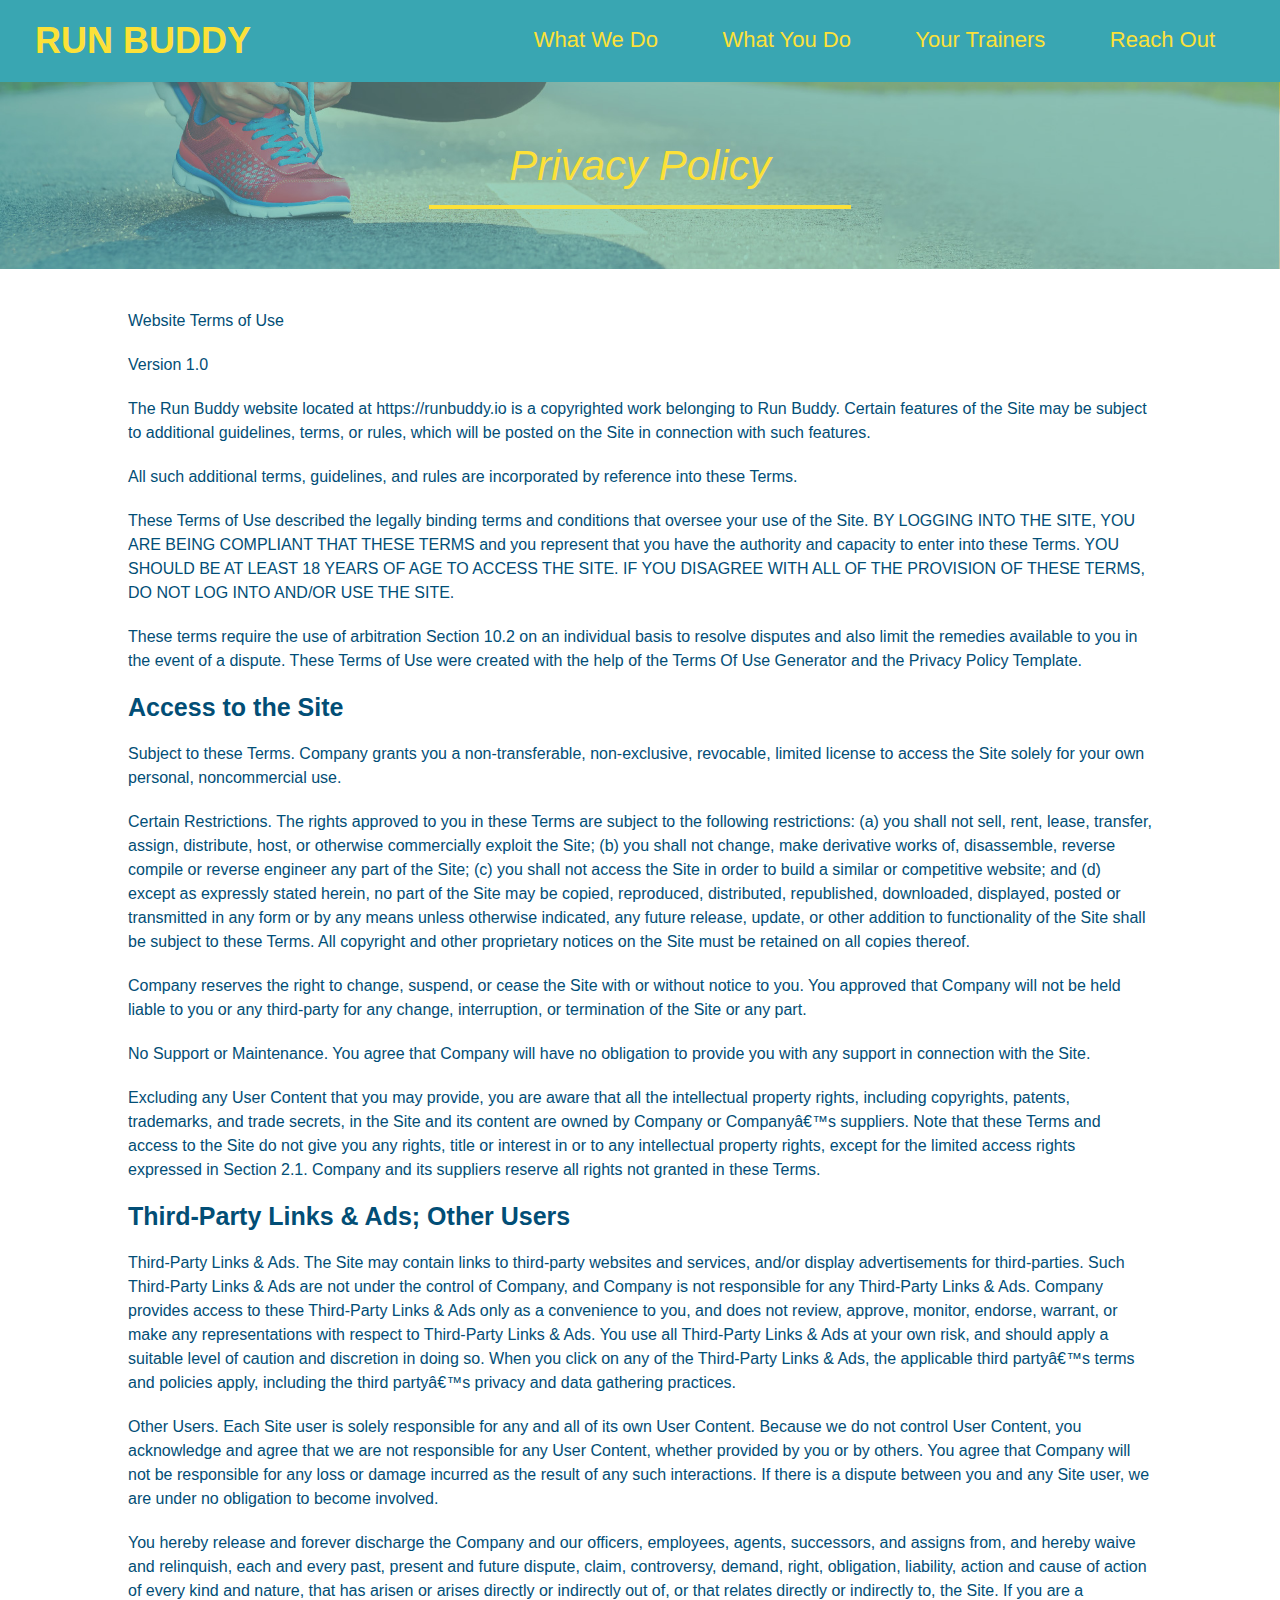
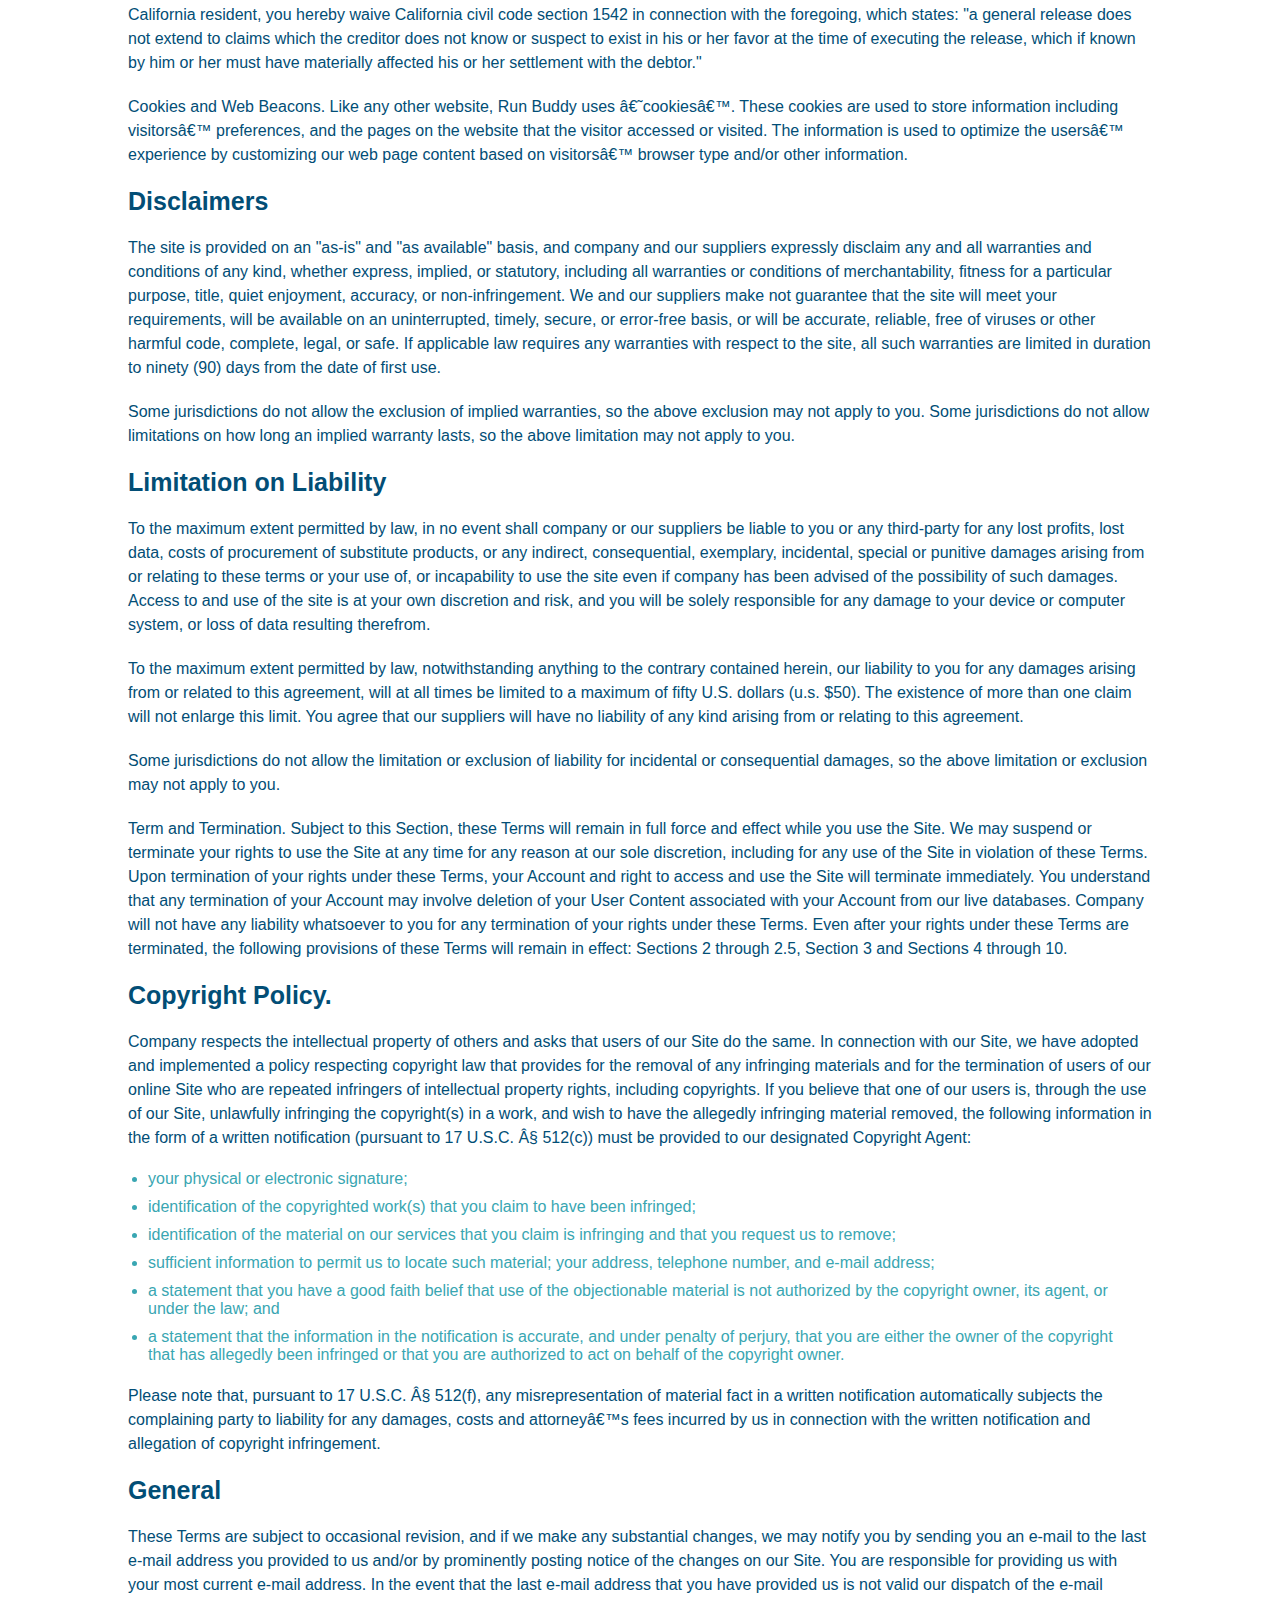
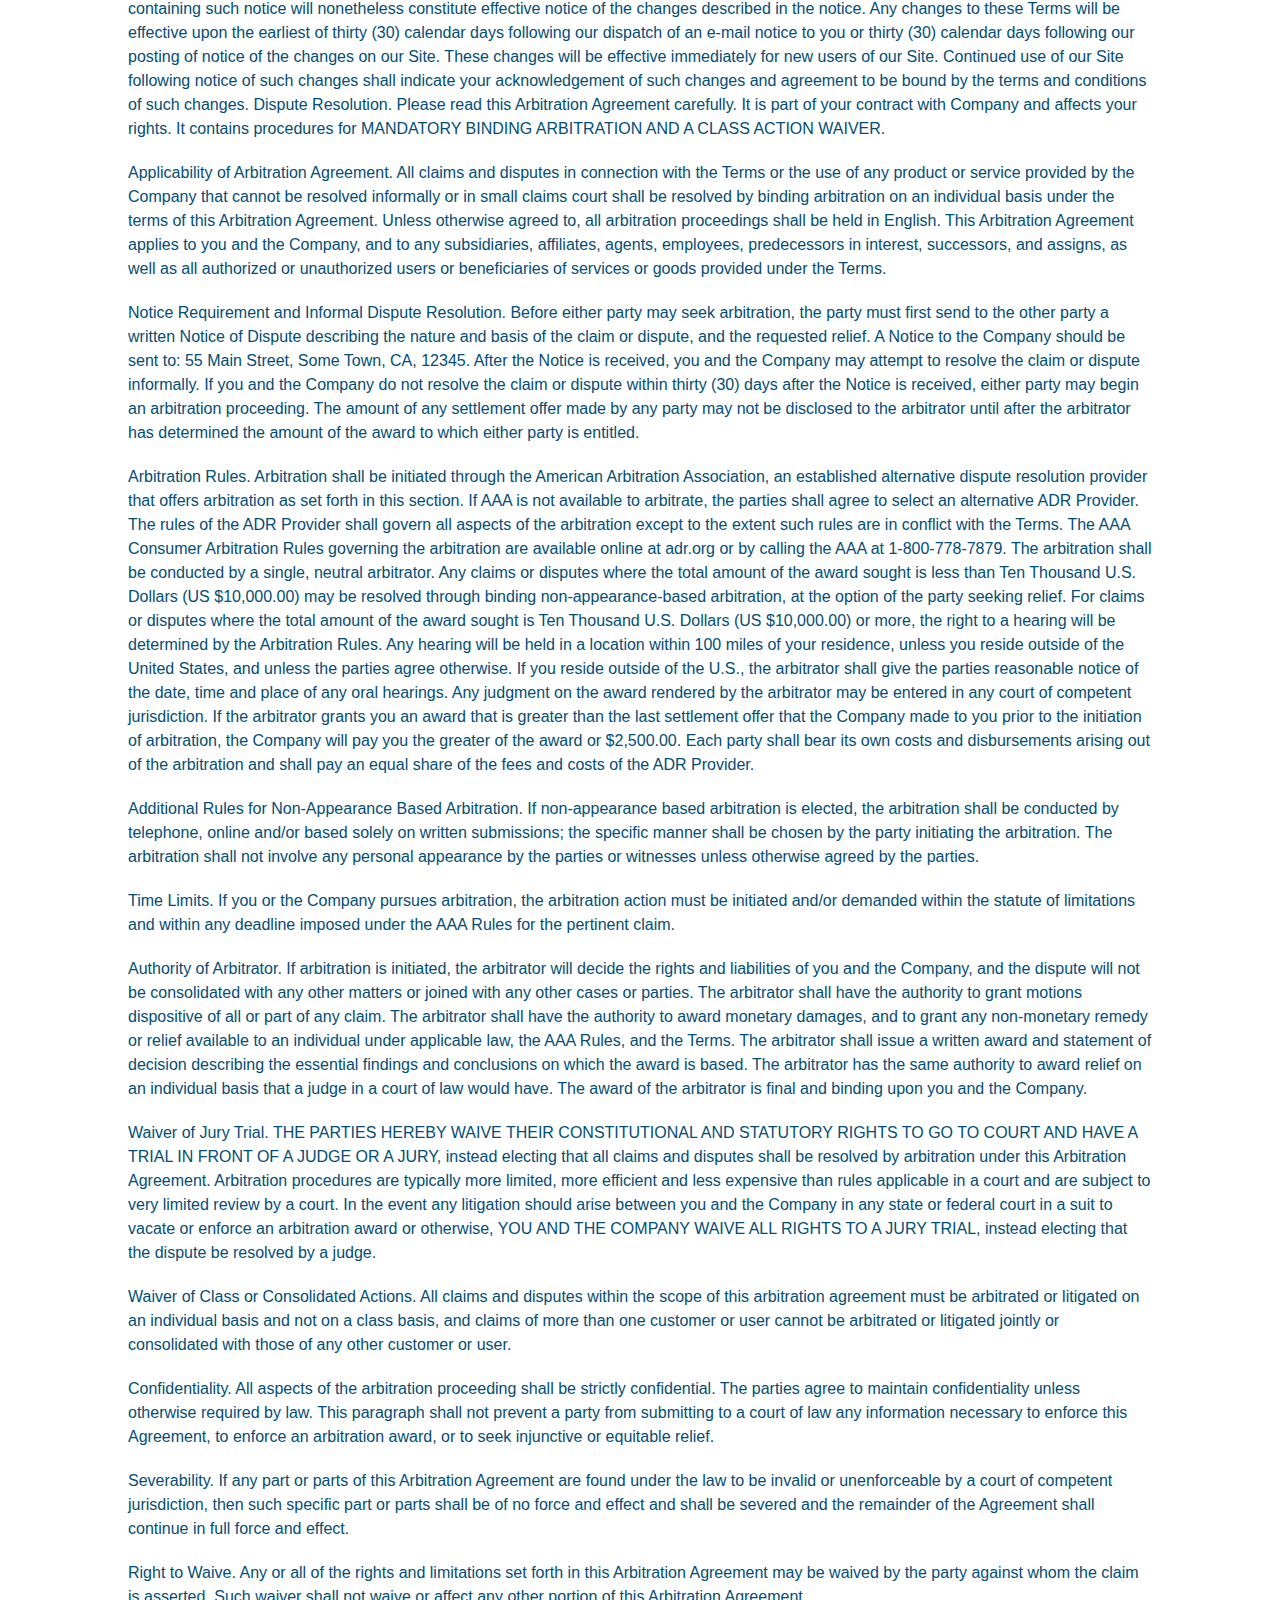
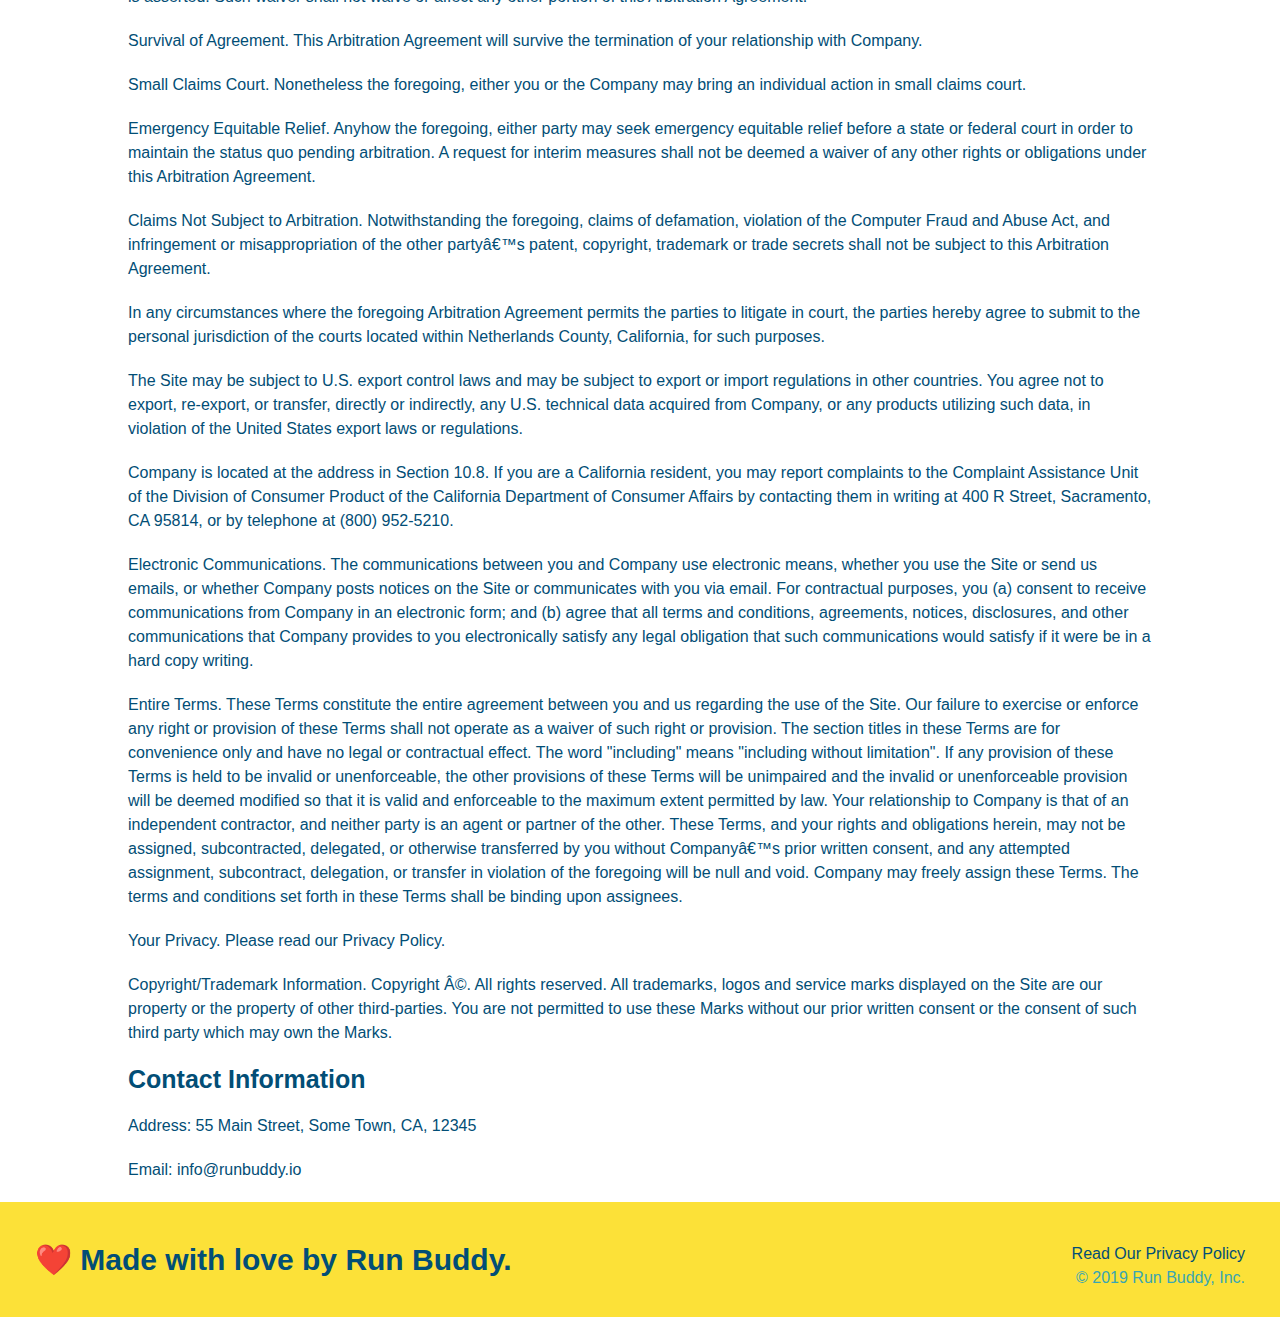
==== privacy-policy.html @ dcb20935 "privacy policy" ====
<!DOCTYPE html>
<html lang="en">

<head>
  <meta charset="UTF-8" />
  <title>Privacy Policy - Run Buddy</title>
  <link rel="stylesheet" href="./assets/css/style.css" />
  <link rel="stylesheet" href="./assets/css/secondary-styles.css" />

</head>

<body>
  <header>
    <h1>
      <a href="/">
        RUN BUDDY
      </a>
    </h1>
    <nav>
      <!-- Unordered list element -->
      <ul>
        <!-- List item element-->
        <li>
          <!-- Anchor element -->
          <a href="./index.html#what-we-do">What We Do</a>
        </li>
        <li>
          <a href="./index.html#what-you-do">What You Do</a>
        </li>
        <li>
          <a href="./index.html#your-trainers">Your Trainers</a>
        </li>
        <li>
          <a href="./index.html#reach-out">Reach Out</a>
        </li>
      </ul>
    </nav>
  </header>

  <section class="hero">
    <h2 class="page-title">
      Privacy Policy
    </h2>
  </section>

  <article class="secondary-content">

    <p>
      Website Terms of Use
    </p>

    <p>
      Version 1.0
    </p>

    <p>
      The Run Buddy website located at https://runbuddy.io is a copyrighted work belonging to Run Buddy. Certain
      features of the Site may be subject to additional guidelines, terms, or rules, which will be posted on the Site
      in connection with such features.
    </p>

    <p>
      All such additional terms, guidelines, and rules are incorporated by reference into these Terms.
    </p>

    <p>
      These Terms of Use described the legally binding terms and conditions that oversee your use of the Site. BY
      LOGGING INTO THE SITE, YOU ARE BEING COMPLIANT THAT THESE TERMS and you represent that you have the authority
      and capacity to enter into these Terms. YOU SHOULD BE AT LEAST 18 YEARS OF AGE TO ACCESS THE SITE. IF YOU
      DISAGREE WITH ALL OF THE PROVISION OF THESE TERMS, DO NOT LOG INTO AND/OR USE THE SITE.
    </p>

    <p>
      These terms require the use of arbitration Section 10.2 on an individual basis to resolve disputes and also
      limit the remedies available to you in the event of a dispute. These Terms of Use were created with the help of
      the Terms Of Use Generator and the Privacy Policy Template.
    </p>

    <h3>
      Access to the Site
    </h3>

    <p>
      Subject to these Terms. Company grants you a non-transferable, non-exclusive, revocable, limited license to
      access the Site solely for your own personal, noncommercial use.
    </p>

    <p>
      Certain Restrictions. The rights approved to you in these Terms are subject to the following restrictions: (a)
      you shall not sell, rent, lease, transfer, assign, distribute, host, or otherwise commercially exploit the Site;
      (b) you shall not change, make derivative works of, disassemble, reverse compile or reverse engineer any part of
      the Site; (c) you shall not access the Site in order to build a similar or competitive website; and (d) except
      as expressly stated herein, no part of the Site may be copied, reproduced, distributed, republished, downloaded,
      displayed, posted or transmitted in any form or by any means unless otherwise indicated, any future release,
      update, or other addition to functionality of the Site shall be subject to these Terms. All copyright and other
      proprietary notices on the Site must be retained on all copies thereof.
    </p>

    <p>
      Company reserves the right to change, suspend, or cease the Site with or without notice to you. You approved
      that Company will not be held liable to you or any third-party for any change, interruption, or termination of
      the Site or any part.
    </p>

    <p>
      No Support or Maintenance. You agree that Company will have no obligation to provide you with any support in
      connection with the Site.
    </p>

    <p>
      Excluding any User Content that you may provide, you are aware that all the intellectual property rights,
      including copyrights, patents, trademarks, and trade secrets, in the Site and its content are owned by Company
      or Companyâ€™s suppliers. Note that these Terms and access to the Site do not give you any rights, title or
      interest in or to any intellectual property rights, except for the limited access rights expressed in Section
      2.1. Company and its suppliers reserve all rights not granted in these Terms.
    </p>

    <h3>
      Third-Party Links & Ads; Other Users
    </h3>

    <p>
      Third-Party Links & Ads. The Site may contain links to third-party websites and services, and/or display
      advertisements for third-parties. Such Third-Party Links & Ads are not under the control of Company, and Company
      is not responsible for any Third-Party Links & Ads. Company provides access to these Third-Party Links & Ads
      only as a convenience to you, and does not review, approve, monitor, endorse, warrant, or make any
      representations with respect to Third-Party Links & Ads. You use all Third-Party Links & Ads at your own risk,
      and should apply a suitable level of caution and discretion in doing so. When you click on any of the
      Third-Party Links & Ads, the applicable third partyâ€™s terms and policies apply, including the third partyâ€™s
      privacy and data gathering practices.
    </p>

    <p>
      Other Users. Each Site user is solely responsible for any and all of its own User Content. Because we do not
      control User Content, you acknowledge and agree that we are not responsible for any User Content, whether
      provided by you or by others. You agree that Company will not be responsible for any loss or damage incurred as
      the result of any such interactions. If there is a dispute between you and any Site user, we are under no
      obligation to become involved.
    </p>

    <p>
      You hereby release and forever discharge the Company and our officers, employees, agents, successors, and
      assigns from, and hereby waive and relinquish, each and every past, present and future dispute, claim,
      controversy, demand, right, obligation, liability, action and cause of action of every kind and nature, that has
      arisen or arises directly or indirectly out of, or that relates directly or indirectly to, the Site. If you are
      a California resident, you hereby waive California civil code section 1542 in connection with the foregoing,
      which states: "a general release does not extend to claims which the creditor does not know or suspect to exist
      in his or her favor at the time of executing the release, which if known by him or her must have materially
      affected his or her settlement with the debtor."
    </p>

    <p>
      Cookies and Web Beacons. Like any other website, Run Buddy uses â€˜cookiesâ€™. These cookies are used to store
      information including visitorsâ€™ preferences, and the pages on the website that the visitor accessed or visited.
      The information is used to optimize the usersâ€™ experience by customizing our web page content based on
      visitorsâ€™
      browser type and/or other information.
    </p>

    <h3>
      Disclaimers
    </h3>

    <p>
      The site is provided on an "as-is" and "as available" basis, and company and our suppliers expressly disclaim
      any and all warranties and conditions of any kind, whether express, implied, or statutory, including all
      warranties or conditions of merchantability, fitness for a particular purpose, title, quiet enjoyment, accuracy,
      or non-infringement. We and our suppliers make not guarantee that the site will meet your requirements, will be
      available on an uninterrupted, timely, secure, or error-free basis, or will be accurate, reliable, free of
      viruses or other harmful code, complete, legal, or safe. If applicable law requires any warranties with respect
      to the site, all such warranties are limited in duration to ninety (90) days from the date of first use.
    </p>

    <p>
      Some jurisdictions do not allow the exclusion of implied warranties, so the above exclusion may not apply to
      you. Some jurisdictions do not allow limitations on how long an implied warranty lasts, so the above limitation
      may not apply to you.
    </p>

    <h3>
      Limitation on Liability
    </h3>

    <p>
      To the maximum extent permitted by law, in no event shall company or our suppliers be liable to you or any
      third-party for any lost profits, lost data, costs of procurement of substitute products, or any indirect,
      consequential, exemplary, incidental, special or punitive damages arising from or relating to these terms or
      your use of, or incapability to use the site even if company has been advised of the possibility of such
      damages. Access to and use of the site is at your own discretion and risk, and you will be solely responsible
      for any damage to your device or computer system, or loss of data resulting therefrom.
    </p>

    <p>
      To the maximum extent permitted by law, notwithstanding anything to the contrary contained herein, our liability
      to you for any damages arising from or related to this agreement, will at all times be limited to a maximum of
      fifty U.S. dollars (u.s. $50). The existence of more than one claim will not enlarge this limit. You agree that
      our suppliers will have no liability of any kind arising from or relating to this agreement.
    </p>

    <p>
      Some jurisdictions do not allow the limitation or exclusion of liability for incidental or consequential
      damages, so the above limitation or exclusion may not apply to you.
    </p>

    <p>
      Term and Termination. Subject to this Section, these Terms will remain in full force and effect while you use
      the Site. We may suspend or terminate your rights to use the Site at any time for any reason at our sole
      discretion, including for any use of the Site in violation of these Terms. Upon termination of your rights under
      these Terms, your Account and right to access and use the Site will terminate immediately. You understand that
      any termination of your Account may involve deletion of your User Content associated with your Account from our
      live databases. Company will not have any liability whatsoever to you for any termination of your rights under
      these Terms. Even after your rights under these Terms are terminated, the following provisions of these Terms
      will remain in effect: Sections 2 through 2.5, Section 3 and Sections 4 through 10.
    </p>

    <h3>
      Copyright Policy.
    </h3>

    <p>
      Company respects the intellectual property of others and asks that users of our Site do the same. In connection
      with our Site, we have adopted and implemented a policy respecting copyright law that provides for the removal
      of any infringing materials and for the termination of users of our online Site who are repeated infringers of
      intellectual property rights, including copyrights. If you believe that one of our users is, through the use of
      our Site, unlawfully infringing the copyright(s) in a work, and wish to have the allegedly infringing material
      removed, the following information in the form of a written notification (pursuant to 17 U.S.C. Â§ 512(c)) must
      be provided to our designated Copyright Agent:
    </p>

    <ul>
      <li>
        your physical or electronic signature;
      </li>
      <li>
        identification of the copyrighted work(s) that you claim to have been infringed;
      </li>
      <li>
        identification of the material on our services that you claim is infringing and that you request us to remove;
      </li>
      <li>
        sufficient information to permit us to locate such material; your address, telephone number, and e-mail
        address;
      </li>
      <li>
        a statement that you have a good faith belief that use of the objectionable material is not authorized by the
        copyright owner, its agent, or under the law; and
      </li>
      <li>
        a statement that the information in the notification is accurate, and under penalty of perjury, that you are
        either the owner of the copyright that has allegedly been infringed or that you are authorized to act on
        behalf of the copyright owner.
      </li>
    </ul>

    <p>
      Please note that, pursuant to 17 U.S.C. Â§ 512(f), any misrepresentation of material fact in a written
      notification automatically subjects the complaining party to liability for any damages, costs and attorneyâ€™s
      fees incurred by us in connection with the written notification and allegation of copyright infringement.
    </p>

    <h3>
      General
    </h3>

    <p>
      These Terms are subject to occasional revision, and if we make any substantial changes, we may notify you by
      sending you an e-mail to the last e-mail address you provided to us and/or by prominently posting notice of the
      changes on our Site. You are responsible for providing us with your most current e-mail address. In the event
      that the last e-mail address that you have provided us is not valid our dispatch of the e-mail containing such
      notice will nonetheless constitute effective notice of the changes described in the notice. Any changes to these
      Terms will be effective upon the earliest of thirty (30) calendar days following our dispatch of an e-mail
      notice to you or thirty (30) calendar days following our posting of notice of the changes on our Site. These
      changes will be effective immediately for new users of our Site. Continued use of our Site following notice of
      such changes shall indicate your acknowledgement of such changes and agreement to be bound by the terms and
      conditions of such changes. Dispute Resolution. Please read this Arbitration Agreement carefully. It is part of
      your contract with Company and affects your rights. It contains procedures for MANDATORY BINDING ARBITRATION AND
      A CLASS ACTION WAIVER.
    </p>

    <p>
      Applicability of Arbitration Agreement. All claims and disputes in connection with the Terms or the use of any
      product or service provided by the Company that cannot be resolved informally or in small claims court shall be
      resolved by binding arbitration on an individual basis under the terms of this Arbitration Agreement. Unless
      otherwise agreed to, all arbitration proceedings shall be held in English. This Arbitration Agreement applies to
      you and the Company, and to any subsidiaries, affiliates, agents, employees, predecessors in interest,
      successors, and assigns, as well as all authorized or unauthorized users or beneficiaries of services or goods
      provided under the Terms.
    </p>

    <p>
      Notice Requirement and Informal Dispute Resolution. Before either party may seek arbitration, the party must
      first send to the other party a written Notice of Dispute describing the nature and basis of the claim or
      dispute, and the requested relief. A Notice to the Company should be sent to: 55 Main Street, Some Town, CA,
      12345. After the Notice is received, you and the Company may attempt to resolve the claim or dispute informally.
      If you and the Company do not resolve the claim or dispute within thirty (30) days after the Notice is received,
      either party may begin an arbitration proceeding. The amount of any settlement offer made by any party may not
      be disclosed to the arbitrator until after the arbitrator has determined the amount of the award to which either
      party is entitled.
    </p>

    <p>
      Arbitration Rules. Arbitration shall be initiated through the American Arbitration Association, an established
      alternative dispute resolution provider that offers arbitration as set forth in this section. If AAA is not
      available to arbitrate, the parties shall agree to select an alternative ADR Provider. The rules of the ADR
      Provider shall govern all aspects of the arbitration except to the extent such rules are in conflict with the
      Terms. The AAA Consumer Arbitration Rules governing the arbitration are available online at adr.org or by
      calling the AAA at 1-800-778-7879. The arbitration shall be conducted by a single, neutral arbitrator. Any
      claims or disputes where the total amount of the award sought is less than Ten Thousand U.S. Dollars (US
      $10,000.00) may be resolved through binding non-appearance-based arbitration, at the option of the party seeking
      relief. For claims or disputes where the total amount of the award sought is Ten Thousand U.S. Dollars (US
      $10,000.00) or more, the right to a hearing will be determined by the Arbitration Rules. Any hearing will be
      held in a location within 100 miles of your residence, unless you reside outside of the United States, and
      unless the parties agree otherwise. If you reside outside of the U.S., the arbitrator shall give the parties
      reasonable notice of the date, time and place of any oral hearings. Any judgment on the award rendered by the
      arbitrator may be entered in any court of competent jurisdiction. If the arbitrator grants you an award that is
      greater than the last settlement offer that the Company made to you prior to the initiation of arbitration, the
      Company will pay you the greater of the award or $2,500.00. Each party shall bear its own costs and
      disbursements arising out of the arbitration and shall pay an equal share of the fees and costs of the ADR
      Provider.
    </p>

    <p>
      Additional Rules for Non-Appearance Based Arbitration. If non-appearance based arbitration is elected, the
      arbitration shall be conducted by telephone, online and/or based solely on written submissions; the specific
      manner shall be chosen by the party initiating the arbitration. The arbitration shall not involve any personal
      appearance by the parties or witnesses unless otherwise agreed by the parties.
    </p>

    <p>
      Time Limits. If you or the Company pursues arbitration, the arbitration action must be initiated and/or demanded
      within the statute of limitations and within any deadline imposed under the AAA Rules for the pertinent claim.
    </p>

    <p>
      Authority of Arbitrator. If arbitration is initiated, the arbitrator will decide the rights and liabilities of
      you and the Company, and the dispute will not be consolidated with any other matters or joined with any other
      cases or parties. The arbitrator shall have the authority to grant motions dispositive of all or part of any
      claim. The arbitrator shall have the authority to award monetary damages, and to grant any non-monetary remedy
      or relief available to an individual under applicable law, the AAA Rules, and the Terms. The arbitrator shall
      issue a written award and statement of decision describing the essential findings and conclusions on which the
      award is based. The arbitrator has the same authority to award relief on an individual basis that a judge in a
      court of law would have. The award of the arbitrator is final and binding upon you and the Company.
    </p>

    <p>
      Waiver of Jury Trial. THE PARTIES HEREBY WAIVE THEIR CONSTITUTIONAL AND STATUTORY RIGHTS TO GO TO COURT AND HAVE
      A TRIAL IN FRONT OF A JUDGE OR A JURY, instead electing that all claims and disputes shall be resolved by
      arbitration under this Arbitration Agreement. Arbitration procedures are typically more limited, more efficient
      and less expensive than rules applicable in a court and are subject to very limited review by a court. In the
      event any litigation should arise between you and the Company in any state or federal court in a suit to vacate
      or enforce an arbitration award or otherwise, YOU AND THE COMPANY WAIVE ALL RIGHTS TO A JURY TRIAL, instead
      electing that the dispute be resolved by a judge.
    </p>

    <p>
      Waiver of Class or Consolidated Actions. All claims and disputes within the scope of this arbitration agreement
      must be arbitrated or litigated on an individual basis and not on a class basis, and claims of more than one
      customer or user cannot be arbitrated or litigated jointly or consolidated with those of any other customer or
      user.
    </p>

    <p>
      Confidentiality. All aspects of the arbitration proceeding shall be strictly confidential. The parties agree to
      maintain confidentiality unless otherwise required by law. This paragraph shall not prevent a party from
      submitting to a court of law any information necessary to enforce this Agreement, to enforce an arbitration
      award, or to seek injunctive or equitable relief.
    </p>

    <p>
      Severability. If any part or parts of this Arbitration Agreement are found under the law to be invalid or
      unenforceable by a court of competent jurisdiction, then such specific part or parts shall be of no force and
      effect and shall be severed and the remainder of the Agreement shall continue in full force and effect.
    </p>

    <p>
      Right to Waive. Any or all of the rights and limitations set forth in this Arbitration Agreement may be waived
      by the party against whom the claim is asserted. Such waiver shall not waive or affect any other portion of this
      Arbitration Agreement.
    </p>

    <p>
      Survival of Agreement. This Arbitration Agreement will survive the termination of your relationship with
      Company.
    </p>

    <p>
      Small Claims Court. Nonetheless the foregoing, either you or the Company may bring an individual action in small
      claims court.
    </p>

    <p>
      Emergency Equitable Relief. Anyhow the foregoing, either party may seek emergency equitable relief before a
      state or federal court in order to maintain the status quo pending arbitration. A request for interim measures
      shall not be deemed a waiver of any other rights or obligations under this Arbitration Agreement.
    </p>

    <p>
      Claims Not Subject to Arbitration. Notwithstanding the foregoing, claims of defamation, violation of the
      Computer Fraud and Abuse Act, and infringement or misappropriation of the other partyâ€™s patent, copyright,
      trademark or trade secrets shall not be subject to this Arbitration Agreement.
    </p>

    <p>
      In any circumstances where the foregoing Arbitration Agreement permits the parties to litigate in court, the
      parties hereby agree to submit to the personal jurisdiction of the courts located within Netherlands County,
      California, for such purposes.
    </p>

    <p>
      The Site may be subject to U.S. export control laws and may be subject to export or import regulations in other
      countries. You agree not to export, re-export, or transfer, directly or indirectly, any U.S. technical data
      acquired from Company, or any products utilizing such data, in violation of the United States export laws or
      regulations.
    </p>

    <p>
      Company is located at the address in Section 10.8. If you are a California resident, you may report complaints
      to the Complaint Assistance Unit of the Division of Consumer Product of the California Department of Consumer
      Affairs by contacting them in writing at 400 R Street, Sacramento, CA 95814, or by telephone at (800) 952-5210.
    </p>

    <p>
      Electronic Communications. The communications between you and Company use electronic means, whether you use the
      Site or send us emails, or whether Company posts notices on the Site or communicates with you via email. For
      contractual purposes, you (a) consent to receive communications from Company in an electronic form; and (b)
      agree that all terms and conditions, agreements, notices, disclosures, and other communications that Company
      provides to you electronically satisfy any legal obligation that such communications would satisfy if it were be
      in a hard copy writing.
    </p>

    <p>
      Entire Terms. These Terms constitute the entire agreement between you and us regarding the use of the Site. Our
      failure to exercise or enforce any right or provision of these Terms shall not operate as a waiver of such right
      or provision. The section titles in these Terms are for convenience only and have no legal or contractual
      effect. The word "including" means "including without limitation". If any provision of these Terms is held to be
      invalid or unenforceable, the other provisions of these Terms will be unimpaired and the invalid or
      unenforceable provision will be deemed modified so that it is valid and enforceable to the maximum extent
      permitted by law. Your relationship to Company is that of an independent contractor, and neither party is an
      agent or partner of the other. These Terms, and your rights and obligations herein, may not be assigned,
      subcontracted, delegated, or otherwise transferred by you without Companyâ€™s prior written consent, and any
      attempted assignment, subcontract, delegation, or transfer in violation of the foregoing will be null and void.
      Company may freely assign these Terms. The terms and conditions set forth in these Terms shall be binding upon
      assignees.
    </p>

    <p>
      Your Privacy. Please read our Privacy Policy.
    </p>

    <p>
      Copyright/Trademark Information. Copyright Â©. All rights reserved. All trademarks, logos and service marks
      displayed on the Site are our property or the property of other third-parties. You are not permitted to use
      these Marks without our prior written consent or the consent of such third party which may own the Marks.
    </p>

    <h3>
      Contact Information
    </h3>

    <p>
      Address: 55 Main Street, Some Town, CA, 12345
    </p>

    <p>
      Email: info@runbuddy.io
    </p>

  </article>


  <!-- footer -->
  <footer>
    <h2>❤️ Made with love by Run Buddy.</h2>
    <div>
      <a>Read Our Privacy Policy</a><br />
      &copy; 2019 Run Buddy, Inc.
    </div>
  </footer>
</body>

</html>
---- assets/css/style.css ----
* {
    margin: 0;
    padding: 0;
    box-sizing: border-box;
}

body {
    font-family: Helvetica, Arial, sans-serif;
    color: #39a6b2;
}

header {
    padding: 20px 35px;
    background-color: #39a6b2;
}

header h1 {
    font-weight: bold;
    font-size: 36px;
    color: #fce138;
    margin: 0;
    display: inline;
}

header a {
    text-decoration: none;
    color: #fce138
}

header nav {
    float: right;
    margin: 7px 0;
}

header nav ul li {
    display: inline;
}

header nav ul li a {
    margin: 0 30px;
    font-weight: lighter;
    font-size: 22px;
}

footer {
    background: #fce138;
    width: 100%;
    padding: 40px 35px;
}

footer h2 {
    display: inline;
    color: #024e76;
    font-size: 30px;
    margin: 0;
}

footer div {
    float: right;
    line-height: 1.5;
    text-align: right;
}

footer a {
    color: #024e76
}

section {
    padding: 60px;
}

.hero {
    background-image: url("../images/hero-bg.jpg");
    height: 600px;
    background-size: cover;
    background-position: center;
    position: relative;
}

.hero-form {
    color: #024e76;
    background-color: #fce138;
    padding: 20px;
    width: 500px;
    border: solid 3px #024e76;
    position: absolute;
    bottom: 120px;
    right: 140px;
}

h3 {
    font-size: 24px;
    margin: 0px;
}

.hero-form p {
    margin: 5px 0 15px 0;
}

.form-input {
    border: 1px;
    display: block;
    padding: 7px 15px;
    font-size: 16px;
    color: #024e76;
    width: 100%;
    margin-bottom: 15px;
}

.hero-form label {
    margin: 0 5px;
}

.hero-form button {
    color: #fce138;
    background-color: #024e76;
    border: none;
    padding: 10px 20px;
    font-size: 16px;
}

.intro {
    text-align: center;
}


.intro p {
    line-height: 1.7;
    color: #39a6b2;
    width: 80%;
    font-size: 20px;
    margin: 0 auto;
}

.steps {
    text-align: center;
    background: #fce138;
}


.section-title {
    font-size: 55px;
    color: #024e76;
    margin-bottom: 35px;
    padding: 0 100px 20px 100px;
    display: inline-block;
    border-bottom: 3px solid;
}

.primary-border {
    border-color: #fce138;
}

.secondary-border {
    border-color: #39a6b2;
}

.steps div {
    margin-bottom: 80px;
}

.steps img {
    width: 15%;
    margin: 10px 0;
}

.steps h3 {
    color: #024e76;
    font-size: 46px;
    margin-top: 10px;
}

.steps p {
    color: #39a6b2;
    font-size: 23px;
}

.steps span {
    font-size: 38px;
}

.trainers {
    text-align: center;
}

.trainer {
    width: 900px;
    margin: 0 auto 30px auto;
    background: #024e76;
    color: #fce138;
    overflow: auto;
}

.trainer img {
    width: 35%;
    float: left;
}

.trainer-bio {
    padding: 35px;
    float: left;
    width: 65%;
}

.trainer-bio h3 {
    font-size: 32px;
    margin-bottom: 8px;
}

.trainer-bio h4 {
    font-weight: lighter;
    font-size: 26px;
    margin-bottom: 25px;
}

.trainer-bio p {
    font-size: 17px;
    line-height: 1.3;
}

.text-left {
    text-align: left;
}

.text-right {
    text-align: right;
}

.contact {
    text-align: center;
    background: #024e76;
}
.contact h2 {
    color: #fce138;
}

.contact-info iframe {
    width: 400px;
    height: 400px;
}

.contact-info div {
    width: 410px;
    display: inline-block;
    vertical-align: top;
    text-align: left;
    margin: 30px 0 0 60px;
    color: white;
}

.contact-info h3 {
    color: #fce138;
    font-size: 32px;
}
  
.contact-info p, .contact-info address {
    margin: 20px 0;
    line-height: 1.5;
    font-size: 20px;
    font-style: normal;
}
  
.contact-info a {
    color: #fce138;
}
---- assets/css/secondary-styles.css ----
.hero {
    background-position: bottom;
    height: auto;
    text-align: center;
    margin-bottom: 40px;
  }
  
  .page-title {
    color: #fce138;
    display: inline-block;
    border-bottom: 4px solid #fce138;
    padding: 0 80px 15px 80px;
    font-weight: normal;
    font-size: 42px;
    font-style: italic;
  }
  
  .secondary-content {
    width: 80%;
    margin: 0 auto;
    color: #024e76;
  }
  
  .secondary-content h3 {
    font-size: 25px;
    margin: 20px 0;
  }
  
  .secondary-content p {
    font-size: 16px;
    line-height: 1.5;
    margin: 20px 0;
  }
  
  .secondary-content ul {
    margin: 15px 20px;
  }
  
  .secondary-content li {
    color: #39a6b2;
    margin: 10px 0;
  }
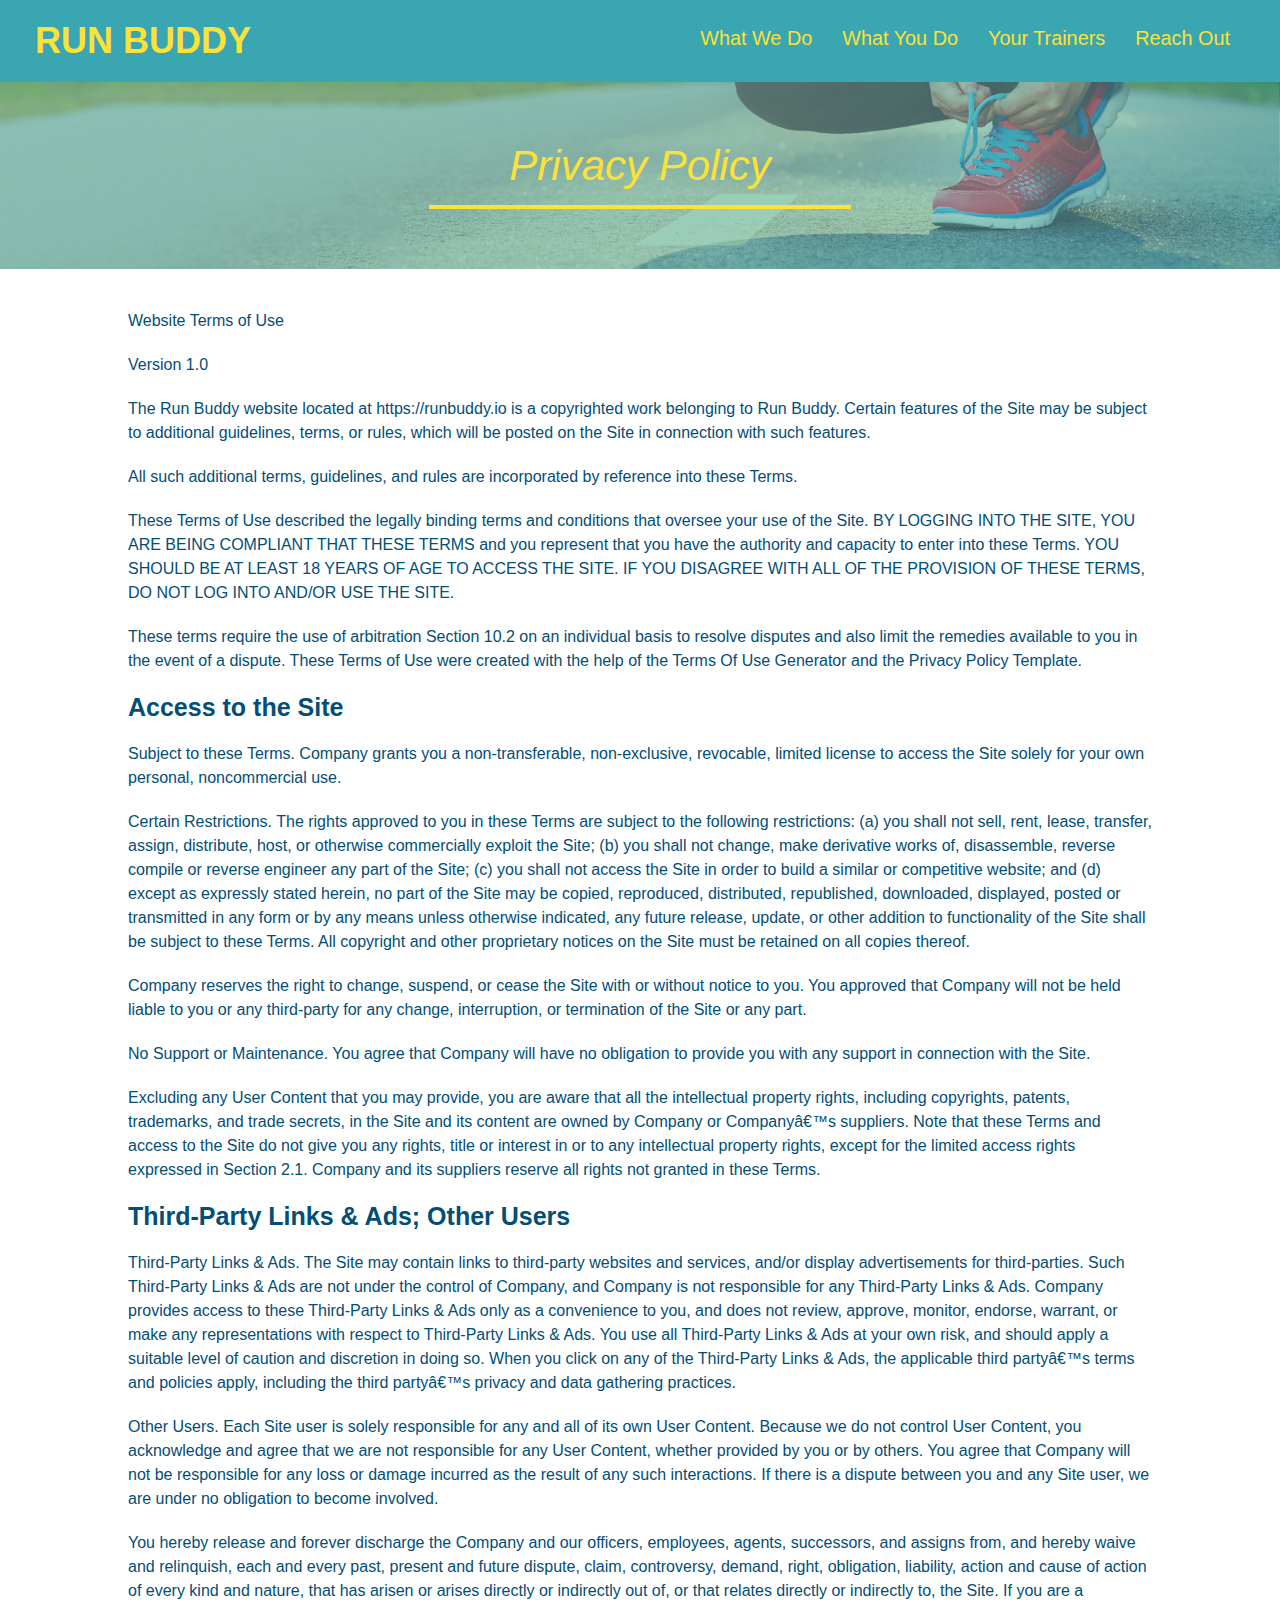
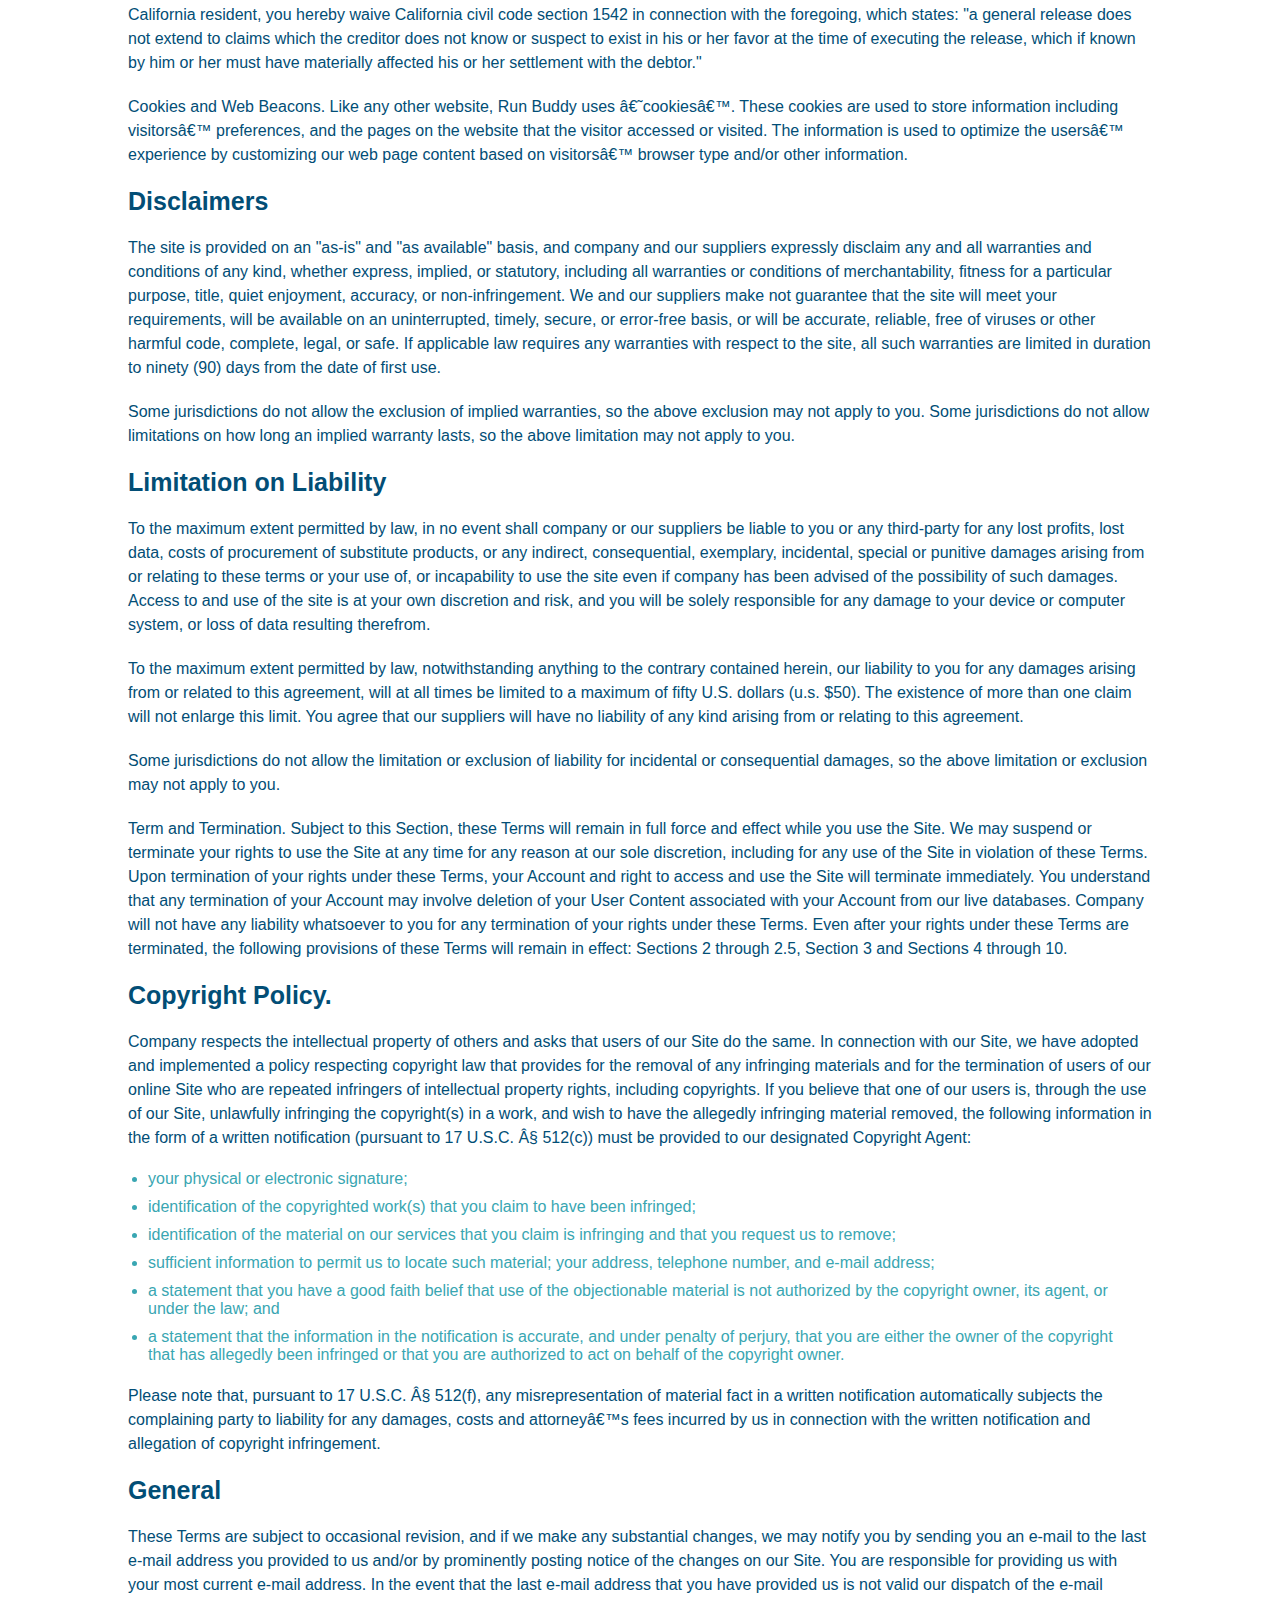
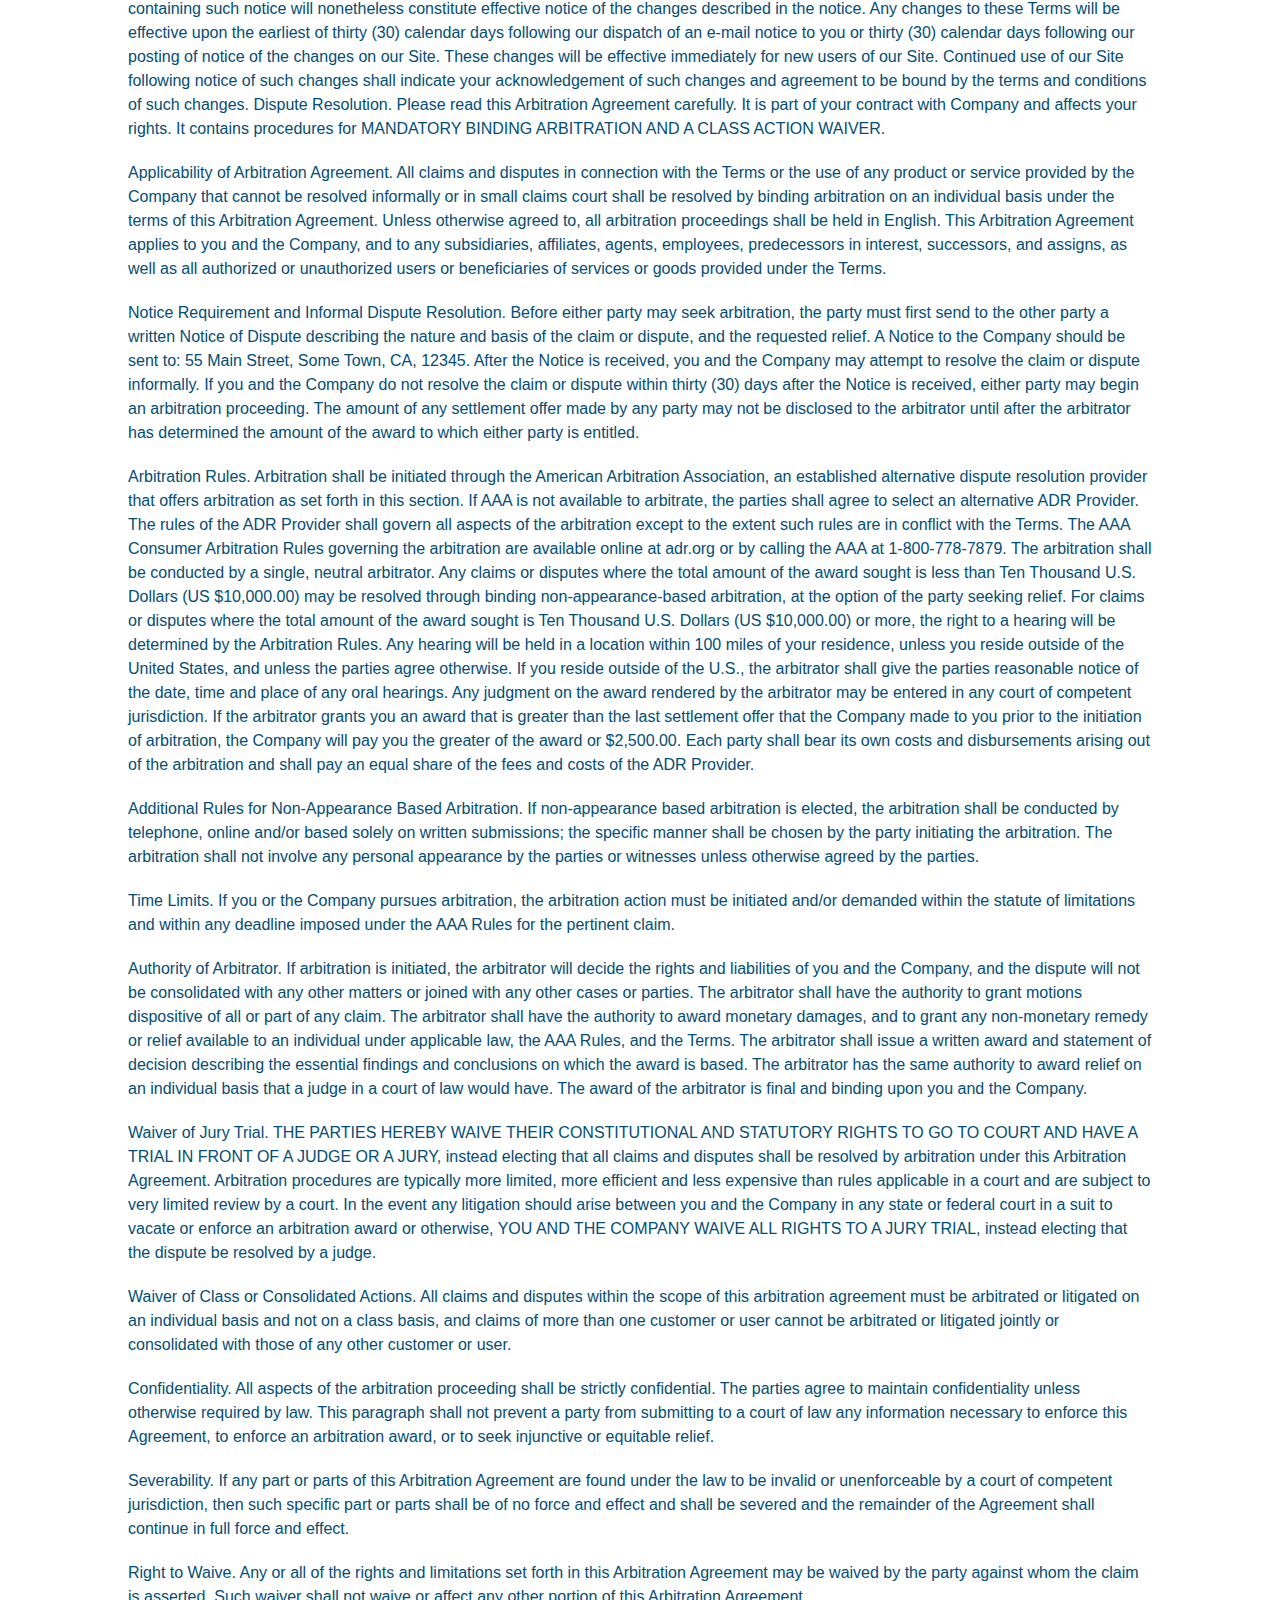
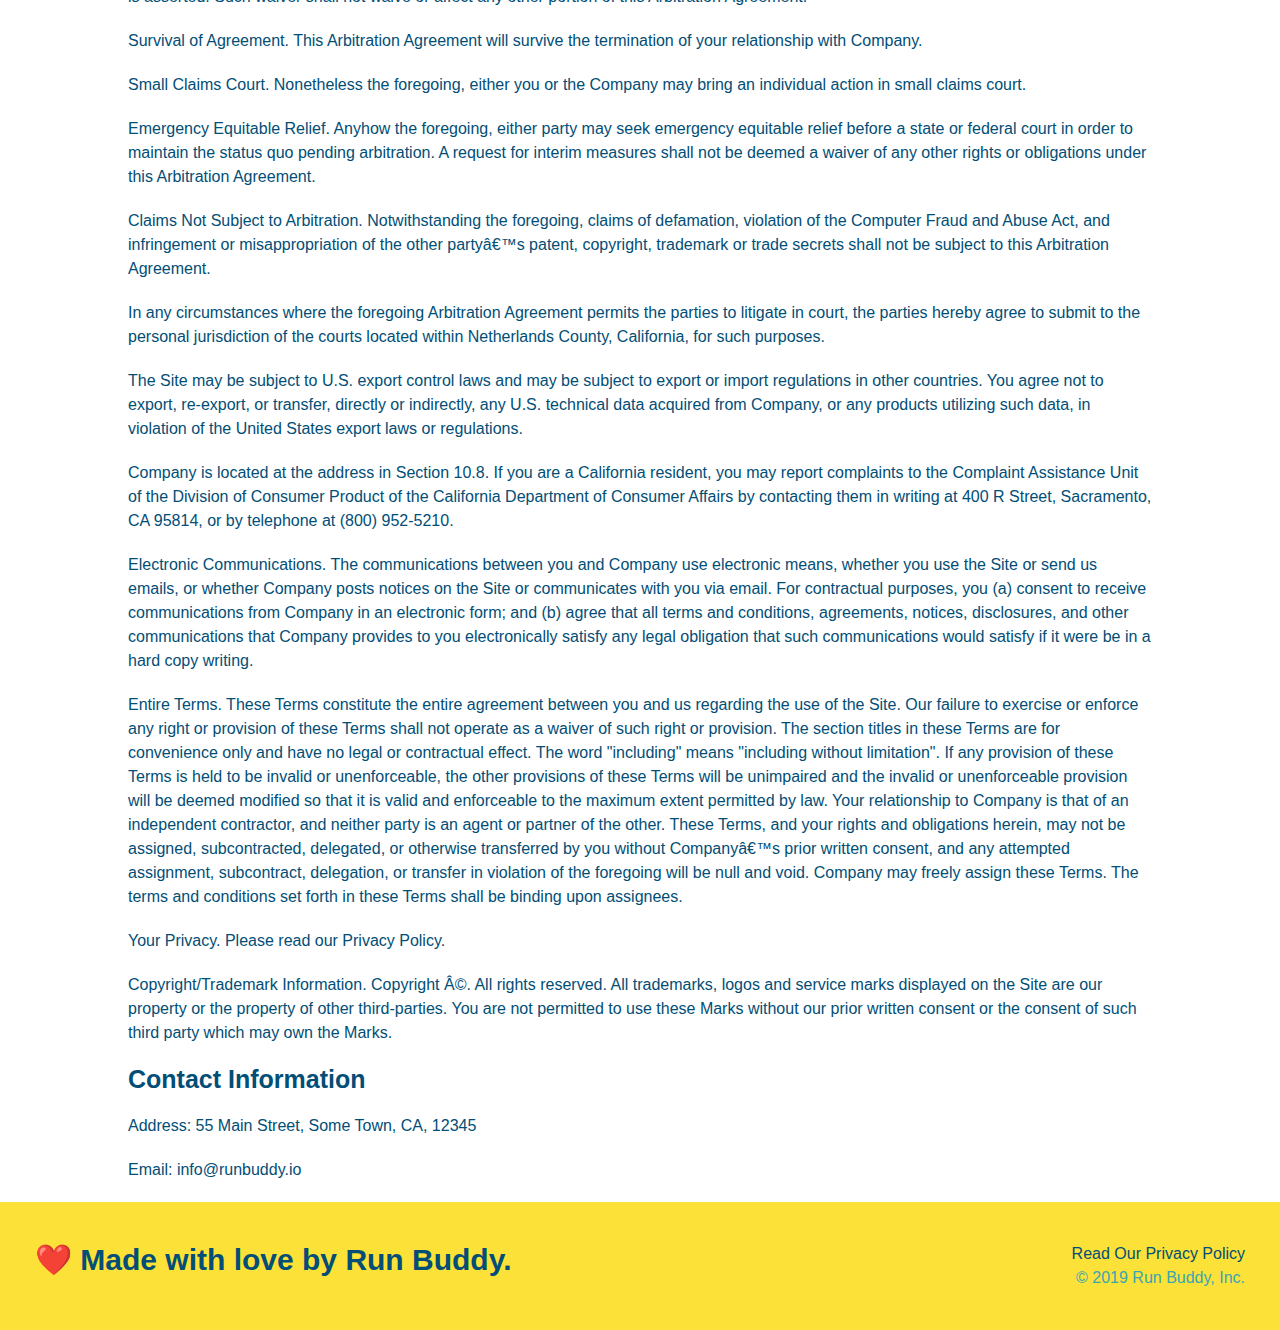
==== commit e1475c90: "added media queries" ====
--- a/privacy-policy.html
+++ b/privacy-policy.html
@@ -3,6 +3,7 @@
 
 <head>
   <meta charset="UTF-8" />
+  <meta name="viewport" content="width=device-width, initial-scale=1.0" />
   <title>Privacy Policy - Run Buddy</title>
   <link rel="stylesheet" href="./assets/css/style.css" />
   <link rel="stylesheet" href="./assets/css/secondary-styles.css" />
--- a/assets/css/style.css
+++ b/assets/css/style.css
@@ -10,6 +10,9 @@
 }
 
 header {
+    display: flex;
+    justify-content: space-between;
+    flex-wrap: wrap;
     padding: 20px 35px;
     background-color: #39a6b2;
 }
@@ -19,7 +22,6 @@
     font-size: 36px;
     color: #fce138;
     margin: 0;
-    display: inline;
 }
 
 header a {
@@ -28,35 +30,39 @@
 }
 
 header nav {
-    float: right;
     margin: 7px 0;
 }
 
-header nav ul li {
-    display: inline;
+header nav ul {
+    display: flex;
+    flex-wrap: wrap;
+    justify-content: space-between;
+    align-items: center;
+    list-style: none;
 }
 
 header nav ul li a {
-    margin: 0 30px;
+    padding: 10px 15px;
     font-weight: lighter;
-    font-size: 22px;
+    font-size: 1.55vw;
 }
 
 footer {
+    display: flex;
+    justify-content: space-between;
+    flex-wrap: wrap;
     background: #fce138;
     width: 100%;
     padding: 40px 35px;
 }
 
 footer h2 {
-    display: inline;
     color: #024e76;
     font-size: 30px;
     margin: 0;
 }
 
 footer div {
-    float: right;
     line-height: 1.5;
     text-align: right;
 }
@@ -70,22 +76,22 @@
 }
 
 .hero {
+    display: flex;
+    justify-content: center;
+    flex-wrap: wrap;
     background-image: url("../images/hero-bg.jpg");
-    height: 600px;
     background-size: cover;
     background-position: center;
-    position: relative;
+    align-items: flex-start;
 }
 
 .hero-form {
     color: #024e76;
     background-color: #fce138;
     padding: 20px;
-    width: 500px;
     border: solid 3px #024e76;
-    position: absolute;
-    bottom: 120px;
-    right: 140px;
+    width: 40%;
+    margin: 3.5%;
 }
 
 h3 {
@@ -95,6 +101,21 @@
 
 .hero-form p {
     margin: 5px 0 15px 0;
+}
+
+.hero-cta {
+    width: 35%;
+    text-align: right;
+    margin: 3.5%;
+    color: #fff;
+    font-size: 18px;
+    line-height: 1.2;
+}
+
+.hero-cta h2 {
+    font-style: italic;
+    font-size: 55px;
+    color: #fce138;
 }
 
 .form-input {
@@ -118,11 +139,6 @@
     padding: 10px 20px;
     font-size: 16px;
 }
-
-.intro {
-    text-align: center;
-}
-
 
 .intro p {
     line-height: 1.7;
@@ -130,21 +146,22 @@
     width: 80%;
     font-size: 20px;
     margin: 0 auto;
+    text-align: center;
 }
 
 .steps {
+    background: #fce138;
+}
+
+
+.section-title {
+    font-size: 48px;
+    color: #024e76;
+    border-bottom: 3px solid;
+    padding-bottom: 20px;
     text-align: center;
-    background: #fce138;
-}
-
-
-.section-title {
-    font-size: 55px;
-    color: #024e76;
-    margin-bottom: 35px;
-    padding: 0 100px 20px 100px;
-    display: inline-block;
-    border-bottom: 3px solid;
+    margin: 0 auto 35px auto;
+    width: 50%;
 }
 
 .primary-border {
@@ -155,67 +172,90 @@
     border-color: #39a6b2;
 }
 
-.steps div {
-    margin-bottom: 80px;
-}
-
-.steps img {
-    width: 15%;
-    margin: 10px 0;
-}
-
-.steps h3 {
+.step h3 {
     color: #024e76;
     font-size: 46px;
-    margin-top: 10px;
-}
-
-.steps p {
+    flex: 1 30%;
+}
+
+.step-text p {
     color: #39a6b2;
-    font-size: 23px;
-}
-
-.steps span {
-    font-size: 38px;
+    font-size: 18px;
+}
+
+.step-text h4 {
+    font-size: 26px;
+    line-height: 1.5;
+    color: #024e76;
+}
+
+.step-info {
+    display: flex;
+    flex-wrap: wrap;
+    align-items: center;
+    flex: 2 70%;
+}
+
+.step-img {
+    flex: 1 12%;
+    margin-right: 20px;
+}
+
+.step-text {
+    flex: 12;
+}
+
+.step-img img {
+    max-width: 100%;
+}
+
+.step {
+    margin: 50px auto;
+    padding-bottom: 50px;
+    width: 80%;
+    border-bottom: 1px solid #39a6b2;
+    display: flex;
+    flex-wrap: wrap;
+    align-items: center;
+    justify-content: space-between;
 }
 
 .trainers {
-    text-align: center;
+    width: 100%;
+    margin: 0 auto;
+    display: flex;
+    flex-wrap: wrap;
+    justify-content: space-around;
 }
 
 .trainer {
-    width: 900px;
-    margin: 0 auto 30px auto;
+    margin: 20px; 
     background: #024e76;
     color: #fce138;
-    overflow: auto;
+    flex: 1;
 }
 
 .trainer img {
-    width: 35%;
-    float: left;
+    width: 100%;
 }
 
 .trainer-bio {
-    padding: 35px;
-    float: left;
-    width: 65%;
+    padding: 25px;
+    line-height: 1.3;
 }
 
 .trainer-bio h3 {
-    font-size: 32px;
-    margin-bottom: 8px;
+    font-size: 28px;
 }
 
 .trainer-bio h4 {
     font-weight: lighter;
-    font-size: 26px;
-    margin-bottom: 25px;
+    font-size: 22px;
+    margin-bottom: 15px; 
 }
 
 .trainer-bio p {
     font-size: 17px;
-    line-height: 1.3;
 }
 
 .text-left {
@@ -227,24 +267,29 @@
 }
 
 .contact {
-    text-align: center;
     background: #024e76;
 }
+
+.contact-info {
+    display: flex;
+    justify-content: space-between;
+    flex-wrap: wrap;
+}
+
+.contat-info > * {
+    flex: 1;
+    margin: 15px;
+}
+
 .contact h2 {
     color: #fce138;
 }
 
 .contact-info iframe {
-    width: 400px;
     height: 400px;
 }
 
 .contact-info div {
-    width: 410px;
-    display: inline-block;
-    vertical-align: top;
-    text-align: left;
-    margin: 30px 0 0 60px;
     color: white;
 }
 
@@ -256,11 +301,47 @@
 .contact-info p, .contact-info address {
     margin: 20px 0;
     line-height: 1.5;
-    font-size: 20px;
+    font-size: 16px;
     font-style: normal;
+}
+
+.contact-form input, .contact-form textarea {
+    border: 1px solid #024e76;
+    display: block;
+    padding: 7px 15px;
+    font-size: 16px;
+    color: #024e76;
+    width: 100%;
+    margin-bottom: 15px;
+    margin-top: 5px;
+}
+
+.contact-form button {
+    width: 100%;
+    border: none;
+    background: #fce138;
+    color: #024e76;
+    text-align: center;
+    padding: 15px 0;
+    font-size: 16px;
 }
   
 .contact-info a {
-    color: #fce138;
-}
-
+    color: #fce138; 
+}
+
+.flex-row {
+    display: flex;
+}
+
+@media screen and (max-width: 980px) {
+    
+}
+
+@media screen and (max-width: 768px) {
+    
+}
+
+@media screen and (max-width: 575px) {
+    
+}--- a/assets/css/secondary-styles.css
+++ b/assets/css/secondary-styles.css
@@ -2,7 +2,7 @@
     background-position: bottom;
     height: auto;
     text-align: center;
-    margin-bottom: 40px;
+    margin-bottom: 40px; 
   }
   
   .page-title {
@@ -21,7 +21,7 @@
     color: #024e76;
   }
   
-  .secondary-content h3 {
+  .secondary-content h3 { 
     font-size: 25px;
     margin: 20px 0;
   }
